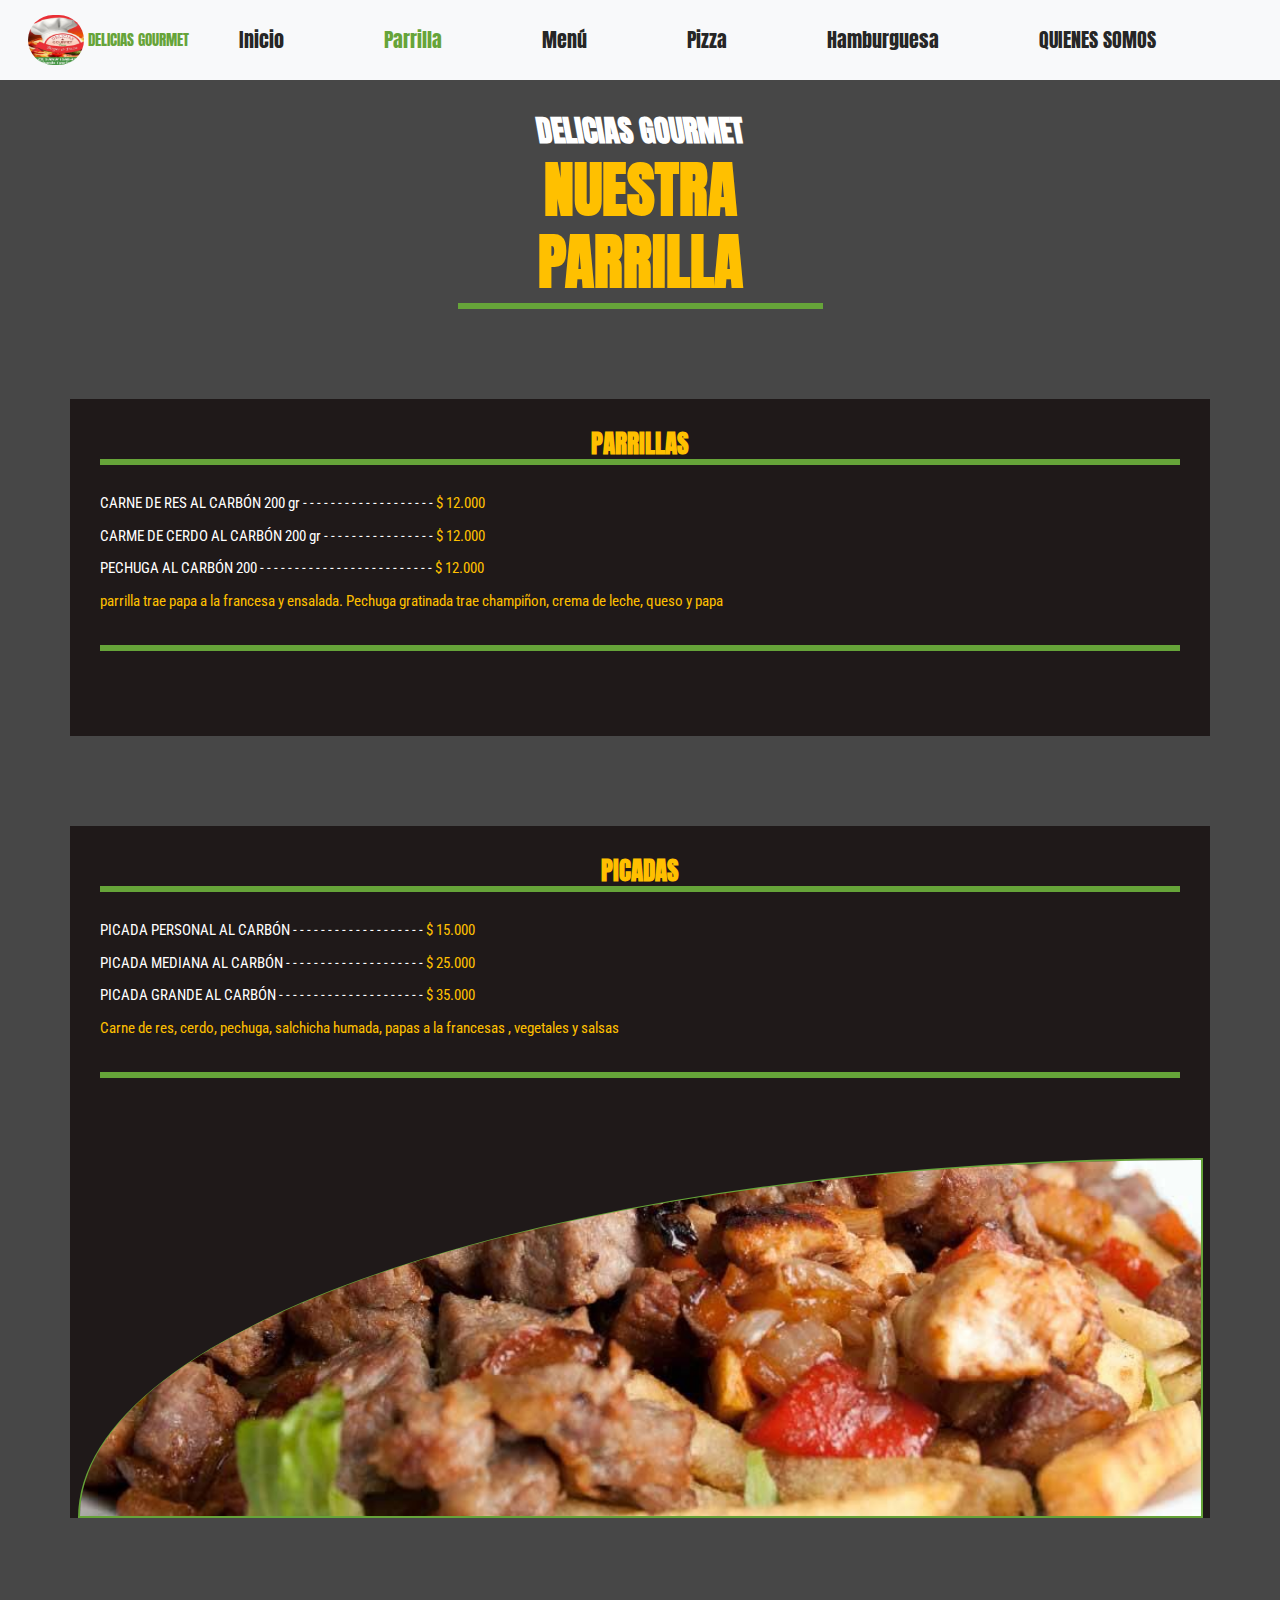
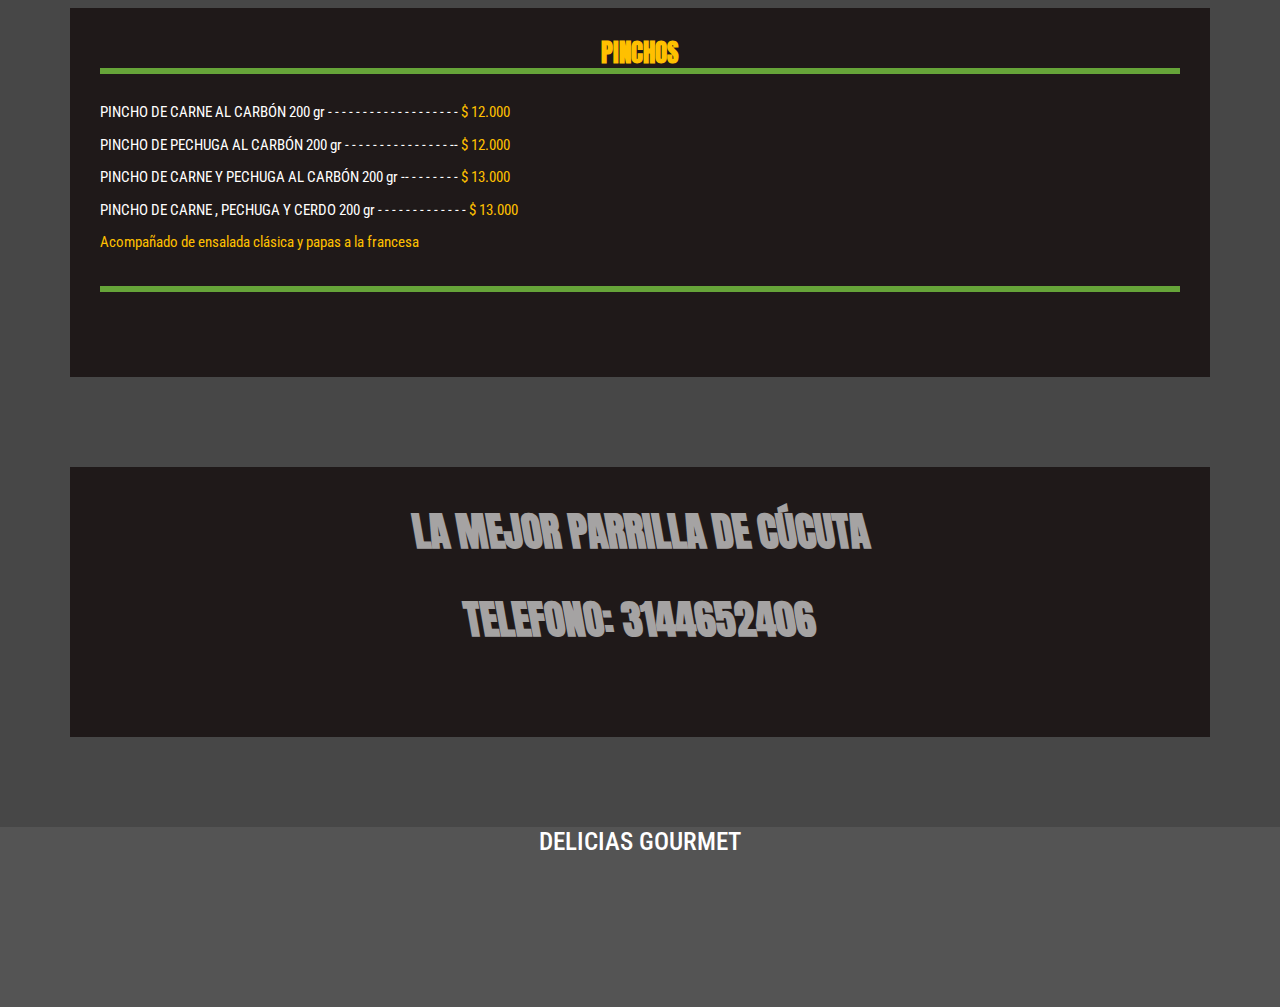
==== html5/parrilla.html @ 33133749 "delicias" ====
<!DOCTYPE html>
<html lang="en">
  <head>
    <!-- Required meta tags -->
    <meta charset="utf-8" />
    <meta name="viewport" content="width=device-width, initial-scale=1" />
    <link rel="preconnect" href="https://fonts.googleapis.com" />
    <link rel="preconnect" href="https://fonts.gstatic.com" crossorigin />
    <link
      href="https://fonts.googleapis.com/css2?family=ZCOOL+QingKe+HuangYou&display=swap"
      rel="stylesheet"
    />
    <!-- titulos -->
    <link rel="preconnect" href="https://fonts.googleapis.com" />
    <link rel="preconnect" href="https://fonts.gstatic.com" crossorigin />
    <link
      href="https://fonts.googleapis.com/css2?family=Anton&display=swap"
      rel="stylesheet"
    />
    <!-- botones -->
    <link rel="preconnect" href="https://fonts.googleapis.com" />
    <link rel="preconnect" href="https://fonts.gstatic.com" crossorigin />
    <link
      href="https://fonts.googleapis.com/css2?family=Lobster+Two&display=swap"
      rel="stylesheet"
    />

    <!-- texto cuerpo -->
    <link rel="preconnect" href="https://fonts.googleapis.com" />
    <link rel="preconnect" href="https://fonts.gstatic.com" crossorigin />
    <link
      href="https://fonts.googleapis.com/css2?family=Roboto+Condensed&display=swap"
      rel="stylesheet"
    />

    <!-- Bootstrap CSS -->
    <link rel="icon" href="../img/logo.png" type="img" />
    <link href="../bootstrap/css/bootstrap.min.css" rel="stylesheet" />

    <link rel="stylesheet" href="../css/ind.css" />
    <title>Parrilla</title>
  </head>
  <body>
    <!-- SECTION DONDE VA NAV -->
    <nav class="navbar navbar-expand-lg navbar-light bg-light">
      <div class="container-fluid">
        <div class="logo">
          <a href="../ind.html" class="header-logo">
            <span>
              <img
                src="../img/logo.png"
                alt=""
                class="img-titulo rounded-pill"
              />
              <span class="I Love">DELICIAS GOURMET</span>
            </span>
          </a>
        </div>
        <button
          class="navbar-toggler"
          type="button"
          data-bs-toggle="collapse"
          data-bs-target="#navbarSupportedContent"
          aria-controls="navbarSupportedContent"
          aria-expanded="false"
          aria-label="Toggle navigation"
        >
          <span class="navbar-toggler-icon"></span>
        </button>
        <div class="collapse navbar-collapse" id="navbarSupportedContent">
          <ul class="navbar-nav me-auto mb-2 mb-lg-0">
            <li class="nav-item text-secondary">
              <a href="../index.html">Inicio</a>
            </li>
            <li class="nav-item">
              <a href="parrilla.html" class="active">Parrilla</a>
            </li>
            <li class="nav-item">
              <a href="menu.html">Menú</a>
            </li>
            <li class="nav-item">
              <a href="pizza.html"> Pizza </a>
            </li>
            <li class="nav-item">
              <a href="hamburguesa.html"> Hamburguesa </a>
            </li>
            <li class="nav-item">
              <a href="quienSomos.html"> QUIENES SOMOS </a>
            </li>
          </ul>
        </div>
      </div>
    </nav>
    <br /><br /><br /><br /><br />

    <section>
      <div class="container">
        <div class="row justify-content-center">
          <div class="col"></div>
          <div class="col menu-delicias text-center">
            <h3>DELICIAS GOURMET</h3>
            <h2>NUESTRA PARRILLA</h2>
            <div class="linea"></div>
          </div>
          <div class="col"></div>
        </div>
      </div>
    </section>

    <br /><br /><br /><br />
    <section>
      <div class="container">
        <div class="row containerParrilla">
          <div
            class="col-xs-12 col-sm-12 col-md-12 col-lg-12 col-xl-12 col-xxl-6 contine-text"
          >
            <h2 class="parrilla text-center">PARRILLAS</h2>
            <br />
            <p>
              CARNE DE RES AL CARBÓN 200 gr - - - - - - - - - - - - - - - - - -
              - <span class="picada">$ 12.000</span>
            </p>
            <p>
              CARME DE CERDO AL CARBÓN 200 gr - - - - - - - - - - - - - - - -
              <span class="picada">$ 12.000</span>
            </p>
            <p>
              PECHUGA AL CARBÓN 200 - - - - - - - - - - - - - - - - - - - - - -
              - - -
              <span class="picada">$ 12.000</span>
            </p>
            <p>
              <span class="picada">
                parrilla trae papa a la francesa y ensalada. Pechuga gratinada
                trae champiñon, crema de leche, queso y papa
              </span>
            </p>
            <br />
            <p class="puntos"></p>
          </div>
          <div
            class="col-xs-12 col-sm-12 col-md-12 col-lg-12 col-xl-12 col-xxl-6 cuadro-img2"
          >
            <div class="cuadro">
              <img src="../img/carnes.jpg" alt="" />
            </div>
          </div>
        </div>
      </div>
    </section>
    <br /><br /><br /><br />
    <section>
      <div class="container">
        <div class="row containerParrilla">
          <div
            class="col-xs-12 col-sm-12 col-md-12 col-lg-12 col-xl-12 col-xxl-6 contine-text"
          >
            <h2 class="parrilla text-center">PICADAS</h2>
            <br />
            <p>
              PICADA PERSONAL AL CARBÓN - - - - - - - - - - - - - - - - - - -
              <span class="picada">$ 15.000</span>
            </p>
            <p>
              PICADA MEDIANA AL CARBÓN - - - - - - - - - - - - - - - - - - - -

              <span class="picada">$ 25.000</span>
            </p>
            <p>
              PICADA GRANDE AL CARBÓN - - - - - - - - - - - - - - - - - - - - -
              <span class="picada">$ 35.000</span>
            </p>
            <p>
              <span class="picada"
                >Carne de res, cerdo, pechuga, salchicha humada, papas a la
                francesas , vegetales y salsas</span
              >
            </p>
            <br />
            <p class="puntos"></p>
          </div>
          <div
            class="col-xs-12 col-sm-12 col-md-12 col-lg-12 col-xl-12 col-xxl-6 cuadro-img imaPizzas"
          >
            <img src="../img/picada.jpg" alt="" />
          </div>
        </div>
      </div>
    </section>
    <br /><br /><br /><br />
    <section>
      <div class="container">
        <div class="row containerParrilla">
          <div
            class="col-xs-12 col-sm-12 col-md-12 col-lg-12 col-xl-12 col-xxl-6 contine-text"
          >
            <h2 class="parrilla text-center">PINCHOS</h2>
            <br />
            <p>
              PINCHO DE CARNE AL CARBÓN 200 gr - - - - - - - - - - - - - - - - -
              - -
              <span class="picada">$ 12.000</span>
            </p>
            <p>
              PINCHO DE PECHUGA AL CARBÓN 200 gr - - - - - - - - - - - - - - -
              --

              <span class="picada">$ 12.000</span>
            </p>
            <p>
              PINCHO DE CARNE Y PECHUGA AL CARBÓN 200 gr -- - - - - - - -

              <span class="picada">$ 13.000</span>
            </p>
            <p>
              PINCHO DE CARNE , PECHUGA Y CERDO 200 gr - - - - - - - - - - - - -

              <span class="picada">$ 13.000</span>
            </p>

            <p>
              <span class="picada"
                >Acompañado de ensalada clásica y papas a la francesa</span
              >
            </p>
            <br />
            <p class="puntos"></p>
          </div>
          <div
            class="col-xs-12 col-sm-12 col-md-12 col-lg-12 col-xl-12 col-xxl-6 cuadro-img2"
          >
            <img src="../img/parri-pincho.jpg" alt="" />
          </div>
        </div>
      </div>
    </section>
    <br /><br /><br /><br />
    <section>
      <div class="container">
        <div class="row containerPizza">
          <div class="col img">
            <h3>La mejor Parrilla de Cúcuta</h3>

            <h3>Telefono: 3144652406</h3>
          </div>
        </div>
      </div>
    </section>
    <br /><br /><br /><br />
    <section class="">
      <div class="container-fluid footer-padre">
        <div class="row text-center">
          <h1>DELICIAS GOURMET</h1>
        </div>
        <div class="row">
          <div class="col text-center"></div>
          <div class="col"></div>
        </div>
      </div>
    </section>

    <script src="../bootstrap/js/bootstrap.min.js"></script>
  </body>
</html>
---- css/ind.css ----
body {
  background-color: #474747;
  font-size: 1.5rem;
  /* overflow: initial; */
  overflow-x: hidden;
  color: #fff;
  margin: 0px;
  padding: 0px;
  box-sizing: border-box;
  font-family: "Roboto Condensed", sans-serif;
}
html {
  font-size: 62.5%;
}

h2 {
  font-size: 2.5rem;
  color: #ffc000;
  font-weight: bold;
  font-family: "Anton", sans-serif;
}
h2:hover {
  /* transform: scale(1.1); */
  /* transition: calc(1s); */
  /* text-shadow: 5px 5px 7px #A0E418; */
  /* font-family: "Anton", sans-serif; */
}
h3 {
  font-size: 2rem;
  color: #fff;
  font-family: "Anton", sans-serif;
  transform: skew(10deg);
}
h4 {
  font-family: "Anton", sans-serif;
  color: #ffc000;
  transform: skew(10deg);
}
a {
  text-decoration: none;
}
.btn {
  position: relative;
  font-size: 20px;
  width: 40%;
  color: #fff;
  background-color: #66a439;
  font-family: "Lobster Two", cursive;
  border: solid 3px transparent;
  box-sizing: border-box;
  margin: auto;
  z-index: 1;
}

.btn:hover {
  color: #000;
  background: #fff;
  border: solid 2px #ffc000;
  transform: scale(1.1);
  transition: calc(1s);
}
/* SECTION NAV */
.navbar {
  position: fixed;
  top: 0px;
  z-index: 5;
  width: 100%;
  right: 0;
  display: flex;
  align-items: center;
  /* border: #6ecb63 solid 3px; */
}
.nav-item {
  text-align: center;
  margin: 2rem;
  box-sizing: border-box;
}

.nav-item a {
  color: #262626;
  text-decoration: none;
  width: 100%;
  margin: 25px;
  font-size: 2rem;
  padding: 5px;
  text-align: center;
  font-family: "Anton", sans-serif;
}
.nav-item a.active {
  color: #66a439;
}
.nav-item a:hover {
  color: #66a439;
}
/* COLOR BOTON  RESPOSIVE NAV*/
.navbar-toggler {
  background-color: #66a439;
}
/* EL LOGO NAV */
.header-logo {
  color: #66a439;
  font-family: "Anton", sans-serif;
}
.header-logo:hover {
  color: #66a439;
}

.img-titulo {
  font-family: "Lobster Two", cursive;
  margin: auto;
  width: 56px;
  height: 50px;
  margin-left: 2rem;
  box-sizing: border-box;
}
/* SECTION DEL CARRUSEL */

.carousel-item > * h5 {
  font-size: 4rem;
}
.carousel-item > * {
  font-family: "Anton", sans-serif;
  color: rgb(233, 236, 33);
  font-size: 2rem;
}
.carousel-item img {
  height: 100vh;
  overflow: hidden;
  object-fit: cover;
}

/* SECTION DE BIENVENIDA */
.top {
  position: relative;
  top: 3rem;
}
/* SECTION DE GALERIA-1 */

.bloque1-img-pequena {
  cursor: pointer;
}
.bloque1-img-pequena img {
  width: 95%;
  margin: 5px;
  /* opacity: 0.8; */
}

.hover {
  width: 0%;
  height: 0vh;
  background-color: #1f1919;
  position: absolute;
  top: 0px;
  display: flex;
  justify-content: center;
  align-items: center;
  overflow: hidden;
}
.hover h1 {
  color: aliceblue;
  text-shadow: 1px 1px 1px black;
  font-size: 2rem;
  text-transform: uppercase;
}
.box:hover {
  width: 100%;
}

/* INFORMACION DE LA INFORMCION DEL DELICIAS  */
.separar {
  margin: 10px;
  /* border: solid 1px palevioletred; */
}
.bloque3Img {
  width: 100%;
  border-radius: 5px;
  color: #545454;
}
.bloque3Img:hover {
  transform: scale(1.1);
  transition: calc(1s);
}

/* SECTION DE ICON */

.bloque-icon img {
  background-color: khaki;
  cursor: pointer;
  width: 25%;
  margin: 50px;
  padding: 5px;
}
/* IMAGEN DE FONDO */
.imagen-fondo {
  background-image: url("../img/pincho.jpg");
  background-repeat: no-repeat;
  background-size: cover;
  background-attachment: fixed;
  background-position: center;
  overflow: hidden;
  width: 100%;
  position: relative;
}

.manto2 {
  position: relative;
}
.manto {
  position: absolute;
  top: 0px;
  height: 100vh;
  width: 100%;
  background: #121212;
  opacity: 0.6;
}
.parrafo-img-fondo {
  position: relative;
  z-index: 1;
  color: #e0e693;
  font-family: "Lobster Two", cursive;
  font-size: 2rem;
}
.parrafo-haga-pedi {
  position: relative;
  z-index: 1;
  color: #fff;
  font-size: 5rem;
}
/* IMAGENES DE  GALERIA */

.bloque5-img img {
  /* width: 100%; */
  border-radius: 2%;
  /* border: solid 3px #e0e693; */
}
.footer-padre {
  width: 100%;
  height: 20vh;
  /* background-color: #262626; */
  background-color: #545454;
}
/* hover */
.capa {
  width: 100%;
  /* height: 50vh; */
  text-align: center;
  overflow: hidden;
  position: relative;
  margin: 1.3%;
  border-radius: 10px;
  /* imagen pequena */
}

.capa img {
  width: 100%;
  height: 100%;
  object-fit: cover;
}
.capa .hover {
  width: 0%;
  height: 50vh;
  background-color: rgb(56, 53, 53, 0.568);
  position: absolute;
  top: 0px;
  display: flex;
  justify-content: center;
  align-items: center;
  overflow: hidden;
  transition: 0.4s all;
}

.hover h2 {
  color: rgb(217, 198, 235);
  text-shadow: 1px 1px 1px black;
  font-size: 2rem;
  text-transform: uppercase;
}

.capa:hover .hover {
  width: 100%;
}
/* SECTION DE PARRILLA */
.section {
  display: flex;
  justify-content: center;
  align-items: center;
}
.cont-img {
  width: 15%;
  margin: 10px;
  text-align: center;
  overflow: hidden;
  position: relative;
  border-radius: 50%;
}
.cont-img img {
  width: 200px;
  height: 20vh;
  border-radius: 50%;
  object-fit: cover;

  box-shadow: 0 4px 8px 0 rgba(11, 12, 12, 0.2),
    0 6px 20px 0 rgba(15, 14, 14, 0.19);
}

.cont-img .box {
  width: 0%;
  height: 25vh;
  background-color: rgb(56, 53, 53, 0.568);
  position: absolute;
  top: 0px;
  display: flex;
  justify-content: center;
  align-items: center;
  overflow: hidden;
  transition: 0.4s all;
}
.box h1 {
  color: rgb(217, 198, 235);
  text-shadow: 1px 1px 1px black;
  font-size: 2rem;
  text-transform: uppercase;
}
.cont-img:hover .box {
  width: 100%;
}
.puntos,
.parrilla {
  border-bottom: 6px solid #66a439;
  width: 100%;
  object-fit: cover;
}
.cuadro-img img {
  width: 100%;
  outline: none;
  border-radius: 0% 100% 0px 0%;
  margin-top: 4rem;
  object-fit: cover;
  border: solid 2px #66a439;
}

.cuadro-img2 img {
  width: 100%;
  border-radius: 100% 0% 0px 0%;
  margin-top: 4.5rem;
  object-fit: cover;
  /* border: solid 2px #f8f8ee; */
}
/* segundo bloque */
.img-original img {
  width: 100%;
  height: 60vh;
  object-fit: cover;
}
.containerParrilla div {
  /* padding: 3rem; */
  /* margin: 1rem; */
}
.picada {
  color: #ffc000;
}
/* secion del menu */

.menu-delicias h2 {
  font-size: 6rem;
  font-weight: bold;
}
.menu-delicias h3 {
  font-size: 3rem;
  font-weight: bold;
}
.linea {
  width: 100%;
  border-bottom: 6px solid #66a439;
}
.menu-parrilla {
  /* padding: 2rem; */
  margin: 2rem;
  box-sizing: border-box;
}
.menu-parrilla img {
  width: 100%;
  height: 20vh;
  object-fit: cover;
}

.menu-parrilla h2 {
  width: 100%;
  color: #66a439;
}
/* section de la piza */

.containerPizza,
.containerHamburguesa,
.containerParrilla {
  background-color: #1f1919;
  object-fit: cover;
  box-sizing: border-box;
  /* height: 50vh; */
}
.contine-text {
  padding: 3rem;
}
.img {
  background-image: url("../img/galeria-parrilla.jpg");
  background-repeat: no-repeat;
  background-size: cover;
  background-attachment: fixed;
  background-position: center;
  overflow: hidden;
  width: 100%;
  height: 30vh;
  position: relative;
  opacity: 0.6;
}
.cuadro {
  background-color: #1f1919;
}
.img h3 {
  text-transform: uppercase;
  font-weight: bold;
  font-size: 4rem;
  margin-top: 4rem;
  display: block;
  justify-content: center;
  align-items: center;
  text-align: center;
}

.imaPizzas img {
  width: 100%;
  outline: none;
  border-radius: 100% 0% 0px 0%;
  margin-top: 4rem;
  height: 40vh;
  object-fit: cover;
}

/* FOOTER PAGINA  */
.footer-redes img {
  width: 5rem;
  border-radius: 50%;
  margin: 10px;
}
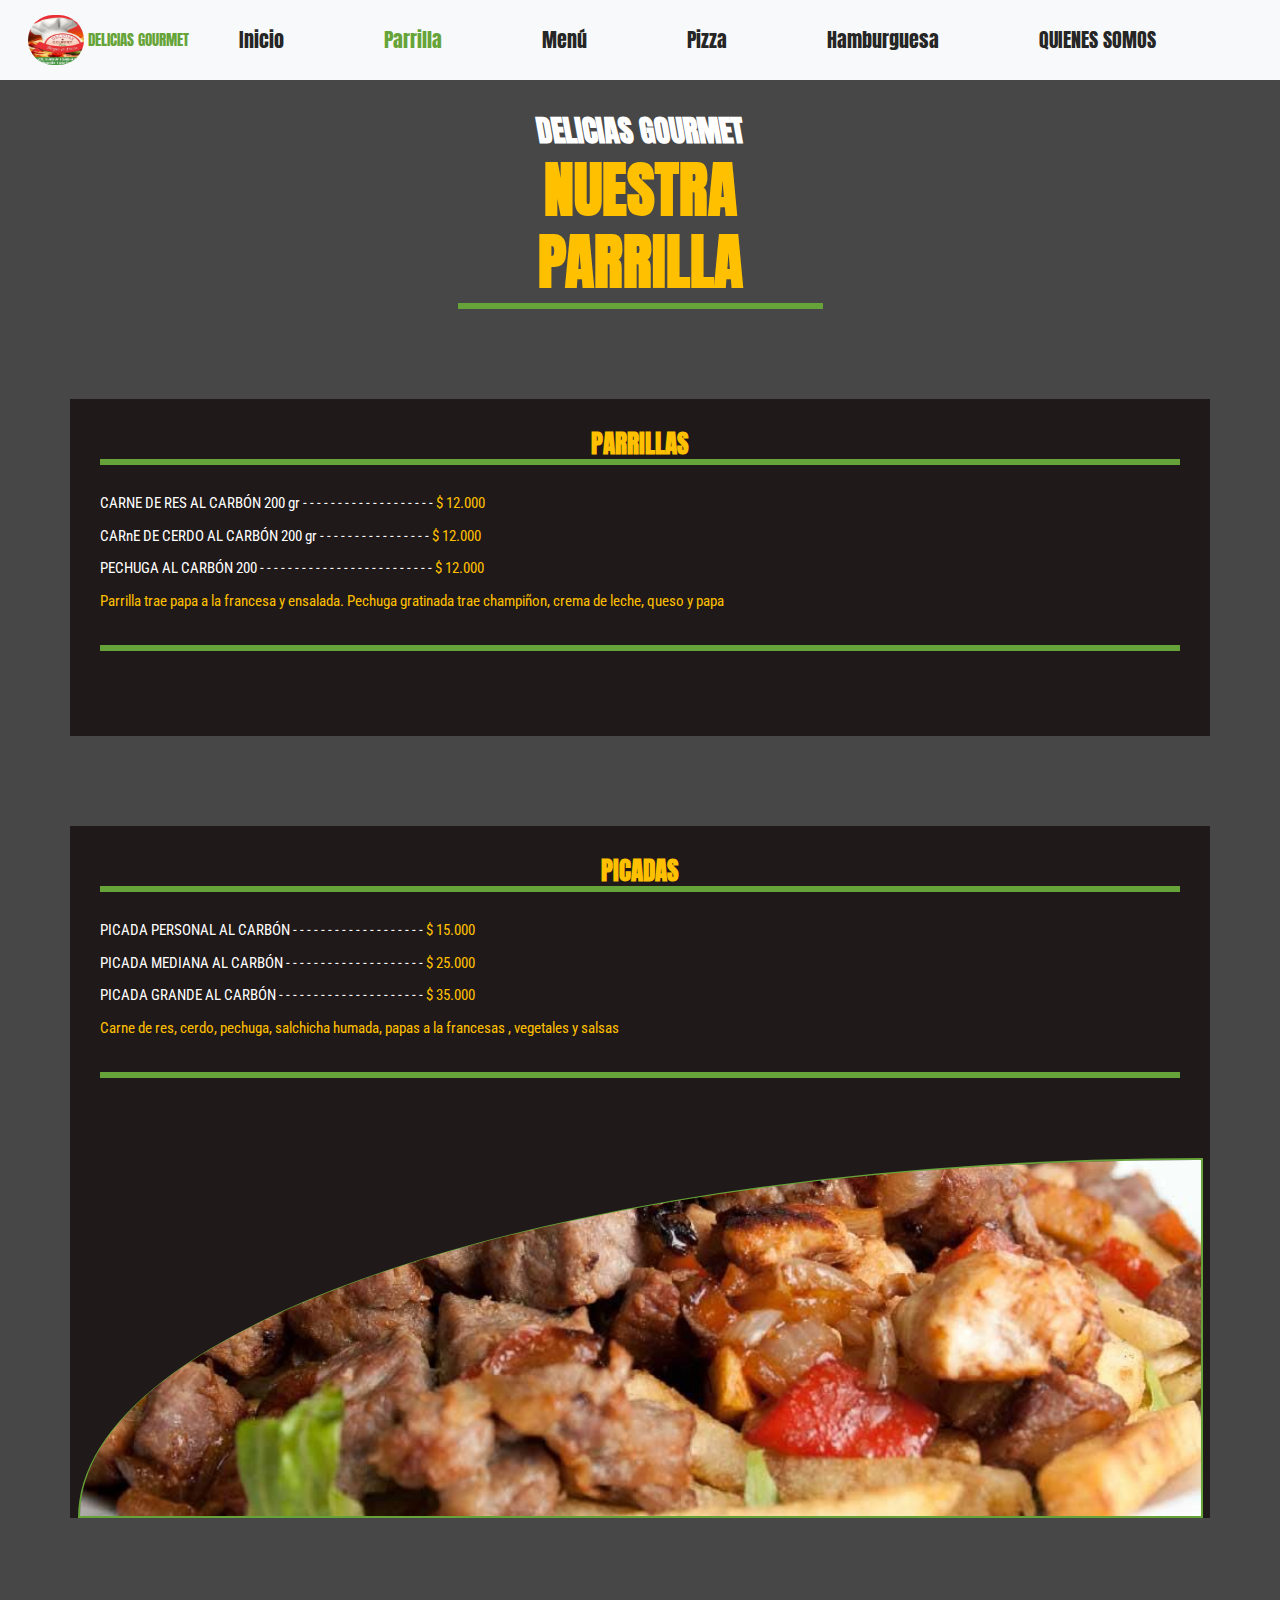
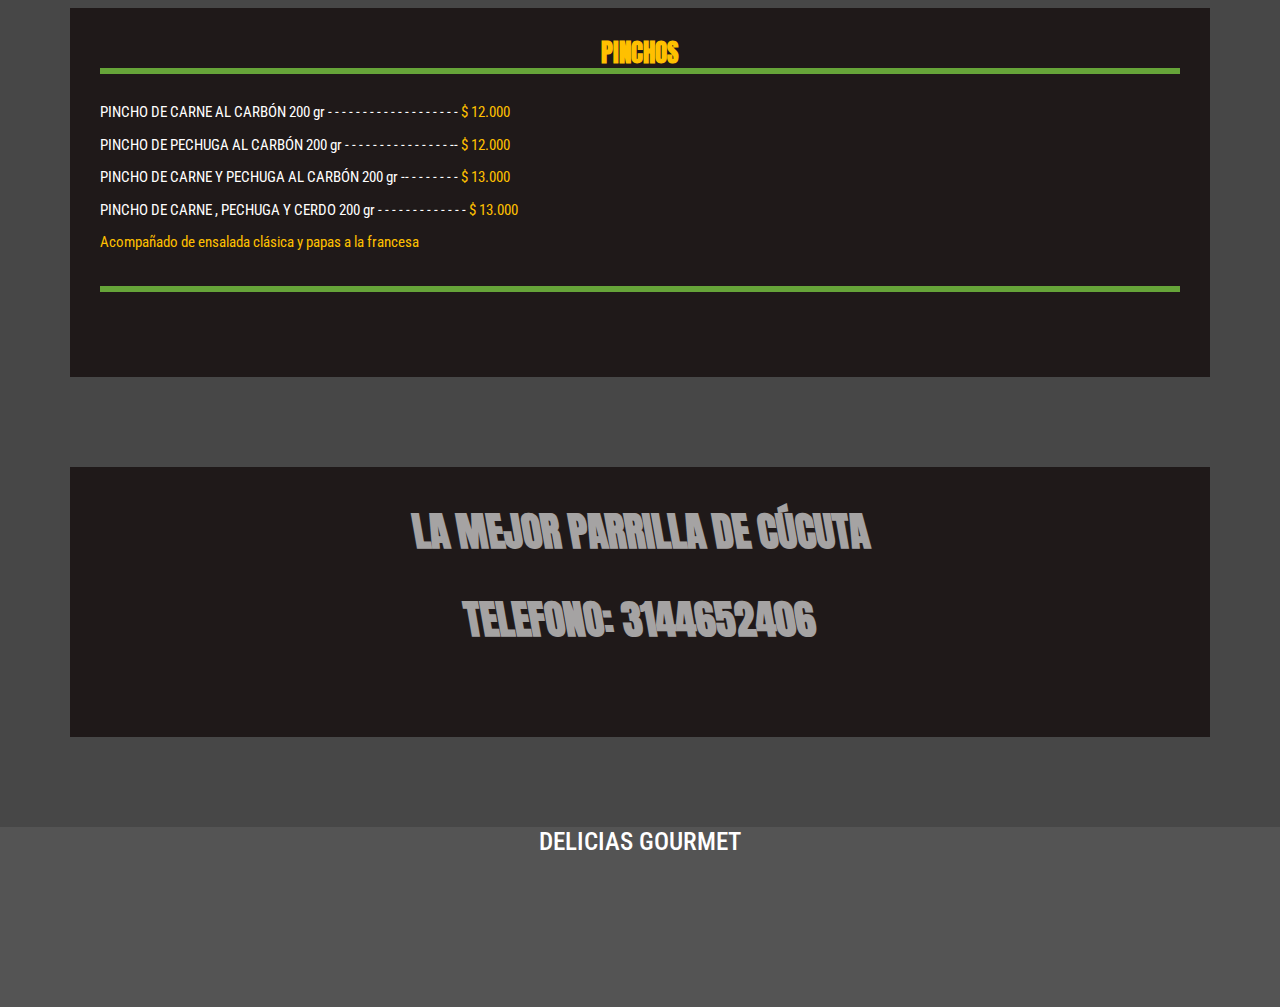
==== commit 82339477: "Arreglo ortagrafia" ====
--- a/html5/parrilla.html
+++ b/html5/parrilla.html
@@ -121,7 +121,7 @@
               - <span class="picada">$ 12.000</span>
             </p>
             <p>
-              CARME DE CERDO AL CARBÓN 200 gr - - - - - - - - - - - - - - - -
+              CARnE DE CERDO AL CARBÓN 200 gr - - - - - - - - - - - - - - - -
               <span class="picada">$ 12.000</span>
             </p>
             <p>
@@ -131,7 +131,7 @@
             </p>
             <p>
               <span class="picada">
-                parrilla trae papa a la francesa y ensalada. Pechuga gratinada
+                Parrilla trae papa a la francesa y ensalada. Pechuga gratinada
                 trae champiñon, crema de leche, queso y papa
               </span>
             </p>
--- a/css/ind.css
+++ b/css/ind.css
@@ -19,12 +19,7 @@
   font-weight: bold;
   font-family: "Anton", sans-serif;
 }
-h2:hover {
-  /* transform: scale(1.1); */
-  /* transition: calc(1s); */
-  /* text-shadow: 5px 5px 7px #A0E418; */
-  /* font-family: "Anton", sans-serif; */
-}
+
 h3 {
   font-size: 2rem;
   color: #fff;
